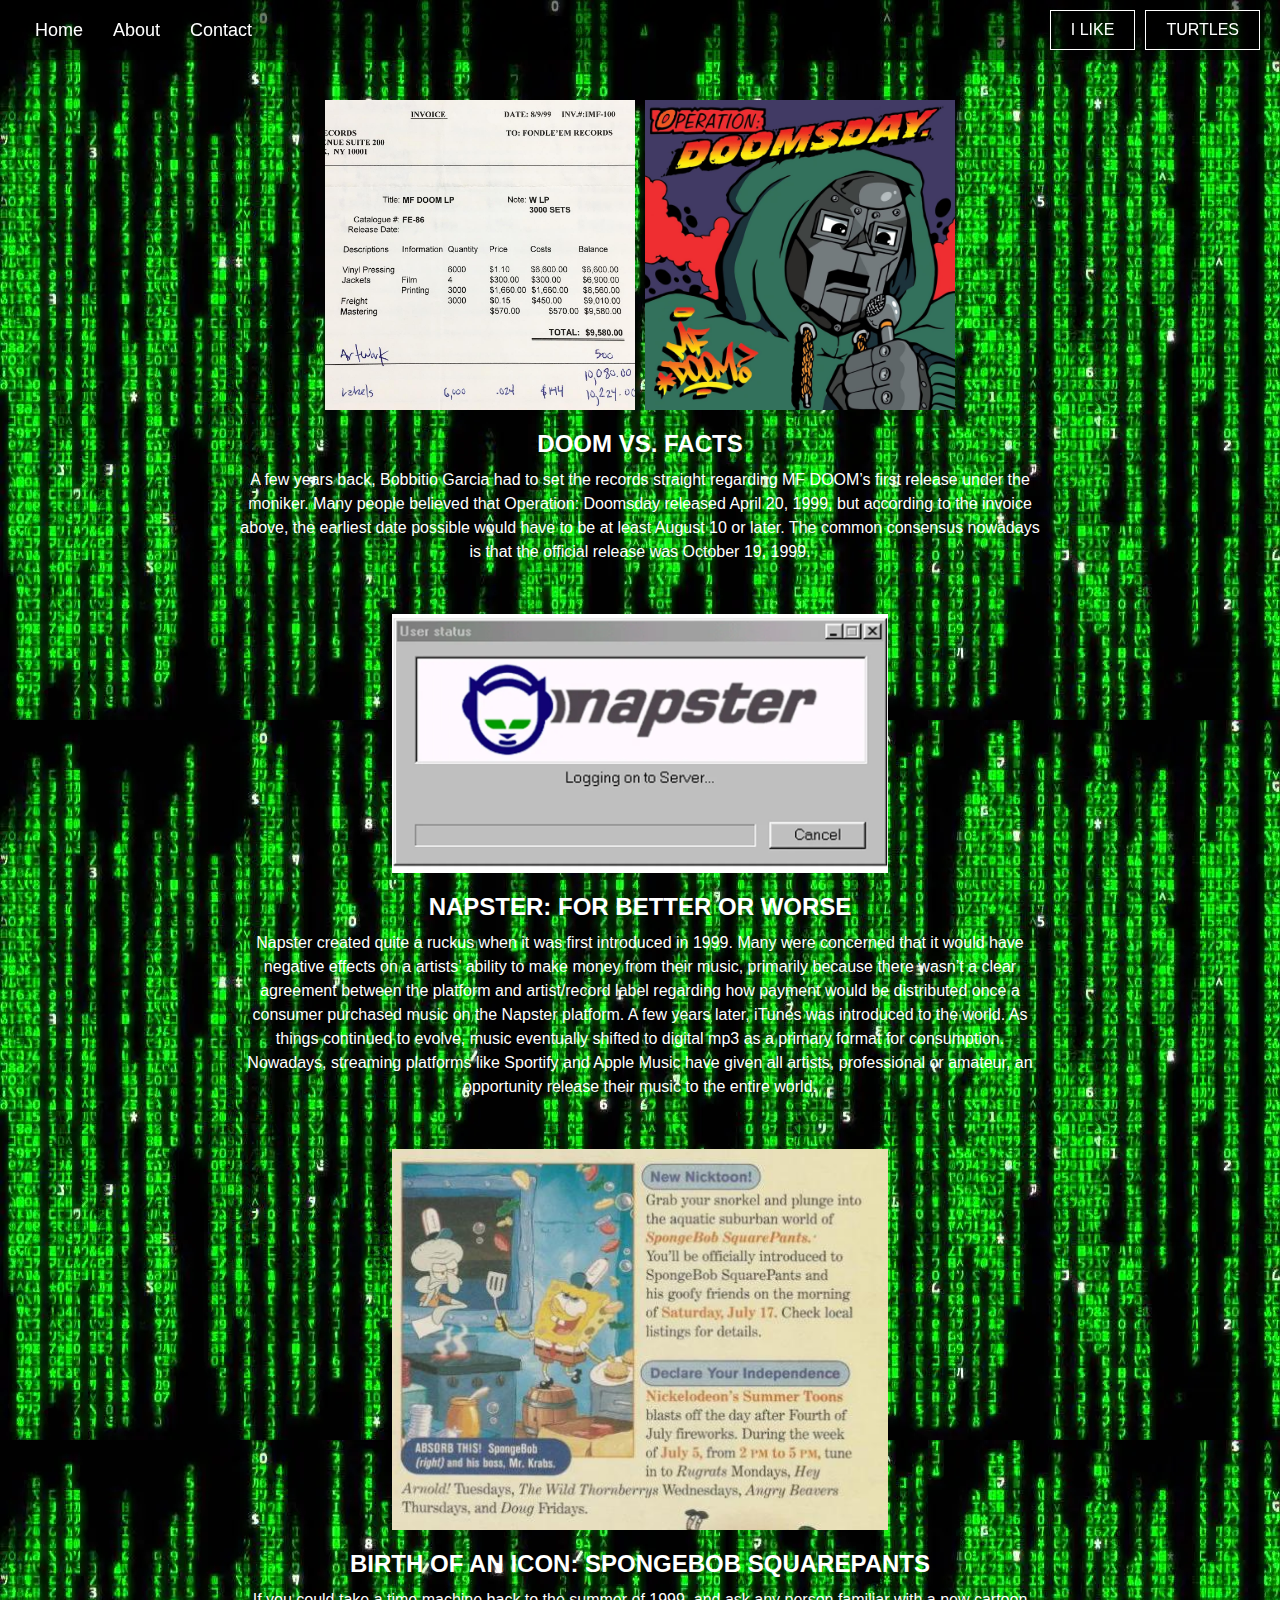
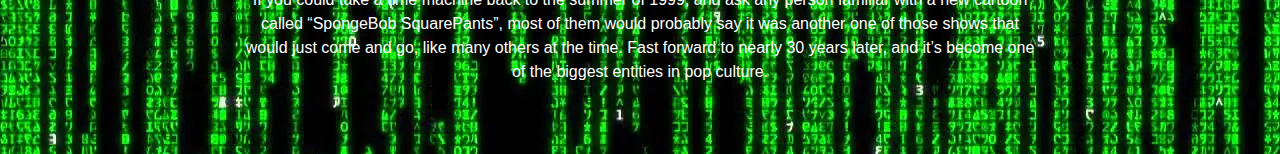
==== Page2/index.html @ 122d94d2 "FOGot" ====
<!DOCTYPE html>
<html lang="en">
<head>
  <meta charset="UTF-8">
  <meta http-equiv="X-UA-Compatible" content="IE=edge">
  <meta name="viewport" content="width=device-width, initial-scale=1.0">
  <link rel="stylesheet" href="./styles.css">
  <title>Document</title>
</head>
<body>
  <header>
    <nav>
      <ul>
        <li><a href="#home">Home</a></li>
        <li><a href="#about">About</a></li>
        <li><a href="#contact">Contact</a></li>
      </ul>
    </nav>
    <div class="buttons">
      <button id="likeButton">I LIKE</button>
      <button id="turtleButton">TURTLES</button>
    </div>
  </header>
  <main>
    <section id="doom">
      <div class="image-group">
        <img src="img/58378719_10157000337381093_8030431332653858816_n.jpg" alt="Doom Image">
        <img src="img/719e4bbbwNL._SL1500_.jpg" alt="Doom Image">
      </div>
      <h2>DOOM VS. FACTS</h2>
      <p>A few years back, Bobbitio Garcia had to set the records straight regarding MF DOOM’s first release under the moniker. Many people believed that Operation: Doomsday released April 20, 1999, but according to the invoice above, the earliest date possible would have to be at least August 10 or later. The common consensus nowadays is that the official release was October 19, 1999.</p>
    </section>
    <section id="napster">
      <div class="image-group">
        <img src="img/Napster-Featured.jpg" alt="Napster Image">
      </div>
      <h2>NAPSTER: FOR BETTER OR WORSE</h2>
      <p>Napster created quite a ruckus when it was first introduced in 1999. Many were concerned that it would have negative effects on a artists’ ability to make money from their music, primarily because there wasn’t a clear agreement between the platform and artist/record label regarding how payment would be distributed once a consumer purchased music on the Napster platform. A few years later, iTunes was introduced to the world. As things continued to evolve, music eventually shifted to digital mp3 as a primary format for consumption. Nowadays, streaming platforms like Sportify and Apple Music have given all artists, professional or amateur, an opportunity release their music to the entire world.</p>
    </section>
    <section id="spongebob">
      <div class="image-group">
        <img src="img/sPONGE.jpeg" alt="Spongebob Image">
      </div>
      <h2>BIRTH OF AN ICON: SPONGEBOB SQUAREPANTS</h2>
      <p>If you could take a time machine back to the summer of 1999, and ask any person familiar with a new cartoon called “SpongeBob SquarePants”, most of them would probably say it was another one of those shows that would just come and go, like many others at the time. Fast forward to nearly 30 years later, and it’s become one of the biggest entities in pop culture.</p>
    </section>
  </main>
  <script src="scripts.js"></script>
</body>
</html>
---- Page2/styles.css ----
/* styles.css */

a, button, input, select, h1, h2, h3, h4, h5, * {
    box-sizing: border-box;
    margin: 0;
    padding: 0;
    border: none;
    text-decoration: none;
    background: none;
    -webkit-font-smoothing: antialiased;
  }
  
  menu, ol, ul {
    list-style-type: none;
    margin: 0;
    padding: 0;
  }
  
  body {
    margin: 0;
    font-family: Arial, sans-serif;
    background: url('img/matrix-code.jpg') repeat;
    color: white;
    overflow-y: scroll;
  }
  
  header {
    display: flex;
    justify-content: space-between;
    align-items: center;
    background-color: rgba(0, 0, 0, 0.5);
    padding: 10px 20px;
    position: fixed;
    width: 100%;
    top: 0;
    z-index: 1000;
  }
  
  nav ul {
    display: flex;
    list-style: none;
    margin: 0;
    padding: 0;
  }
  
  nav ul li {
    margin: 0 15px;
  }
  
  nav ul li a {
    color: white;
    text-decoration: none;
    font-size: 18px;
  }
  
  .buttons {
    display: flex;
  }
  
  .buttons button {
    margin-left: 10px;
    padding: 10px 20px;
    font-size: 16px;
    background-color: rgba(0, 0, 0, 0.5);
    color: white;
    border: 1px solid white;
    cursor: pointer;
  }
  
  main {
    padding: 100px 20px 20px 20px; /* Adjust padding to avoid header overlap */
  }
  
  section {
    margin-bottom: 50px;
    text-align: center;
  }
  
  .image-group {
    display: flex;
    justify-content: center;
    gap: 10px;
    margin-bottom: 20px;
  }
  
  section img {
    max-width: 100%;
    height: auto;
  }
  
  #doom .image-group img {
    max-width: 25%;
  }
  
  #napster .image-group img,
  #spongebob .image-group img {
    max-width: 40%;
  }
  
  section h2 {
    font-size: 24px;
    margin: 20px 0 10px;
    font-weight: bold;
    text-transform: uppercase;
  }
  
  section p {
    font-size: 16px;
    line-height: 1.5;
    max-width: 800px;
    margin: 0 auto;
  }
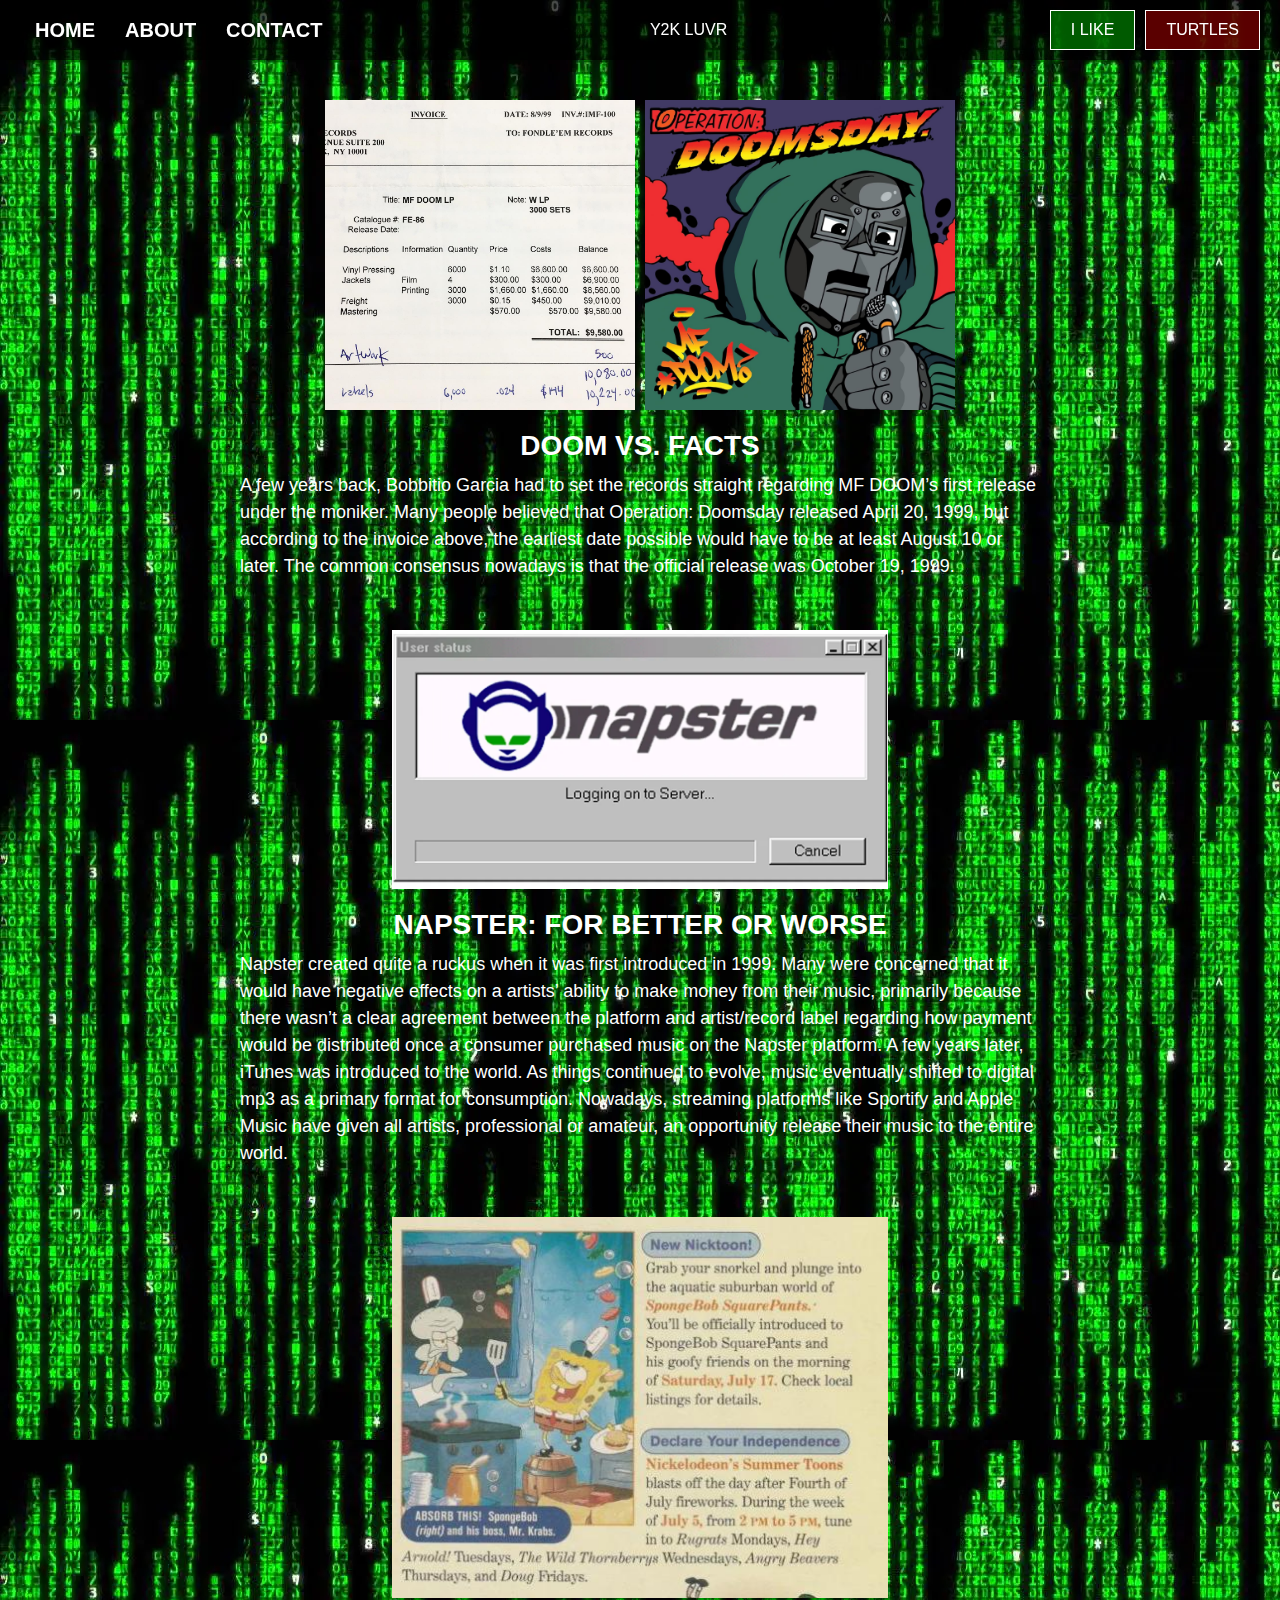
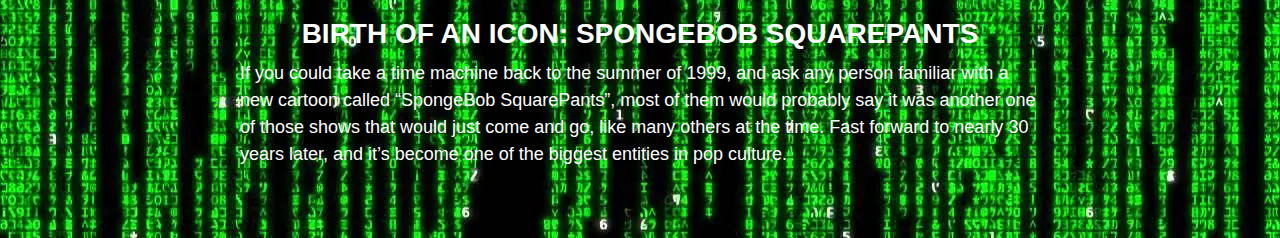
==== commit 7741d1da: "Page 2" ====
--- a/Page2/index.html
+++ b/Page2/index.html
@@ -16,6 +16,9 @@
         <li><a href="#contact">Contact</a></li>
       </ul>
     </nav>
+    <div class="y-2-k-luvr">
+    <span><span class="y-2-k-luvr-span"> Y2K </span><span class="y-2-k-luvr-span2"> LUVR </span></span>
+</div>
     <div class="buttons">
       <button id="likeButton">I LIKE</button>
       <button id="turtleButton">TURTLES</button>
--- a/Page2/styles.css
+++ b/Page2/styles.css
@@ -18,7 +18,7 @@
   
   body {
     margin: 0;
-    font-family: Arial, sans-serif;
+    font-family: 'Arial', sans-serif;
     background: url('img/matrix-code.jpg') repeat;
     color: white;
     overflow-y: scroll;
@@ -28,7 +28,7 @@
     display: flex;
     justify-content: space-between;
     align-items: center;
-    background-color: rgba(0, 0, 0, 0.5);
+    background-color: rgba(0, 0, 0, 0.7);
     padding: 10px 20px;
     position: fixed;
     width: 100%;
@@ -50,7 +50,9 @@
   nav ul li a {
     color: white;
     text-decoration: none;
-    font-size: 18px;
+    font-size: 20px;
+    font-weight: bold;
+    text-transform: uppercase;
   }
   
   .buttons {
@@ -65,6 +67,15 @@
     color: white;
     border: 1px solid white;
     cursor: pointer;
+    text-transform: uppercase;
+  }
+  
+  .buttons button:first-child {
+    background-color: rgba(0, 128, 0, 0.7);
+  }
+  
+  .buttons button:last-child {
+    background-color: rgba(128, 0, 0, 0.7);
   }
   
   main {
@@ -98,16 +109,17 @@
   }
   
   section h2 {
-    font-size: 24px;
+    font-size: 28px;
     margin: 20px 0 10px;
     font-weight: bold;
     text-transform: uppercase;
   }
   
   section p {
-    font-size: 16px;
+    font-size: 18px;
     line-height: 1.5;
     max-width: 800px;
     margin: 0 auto;
+    text-align: left;
   }
   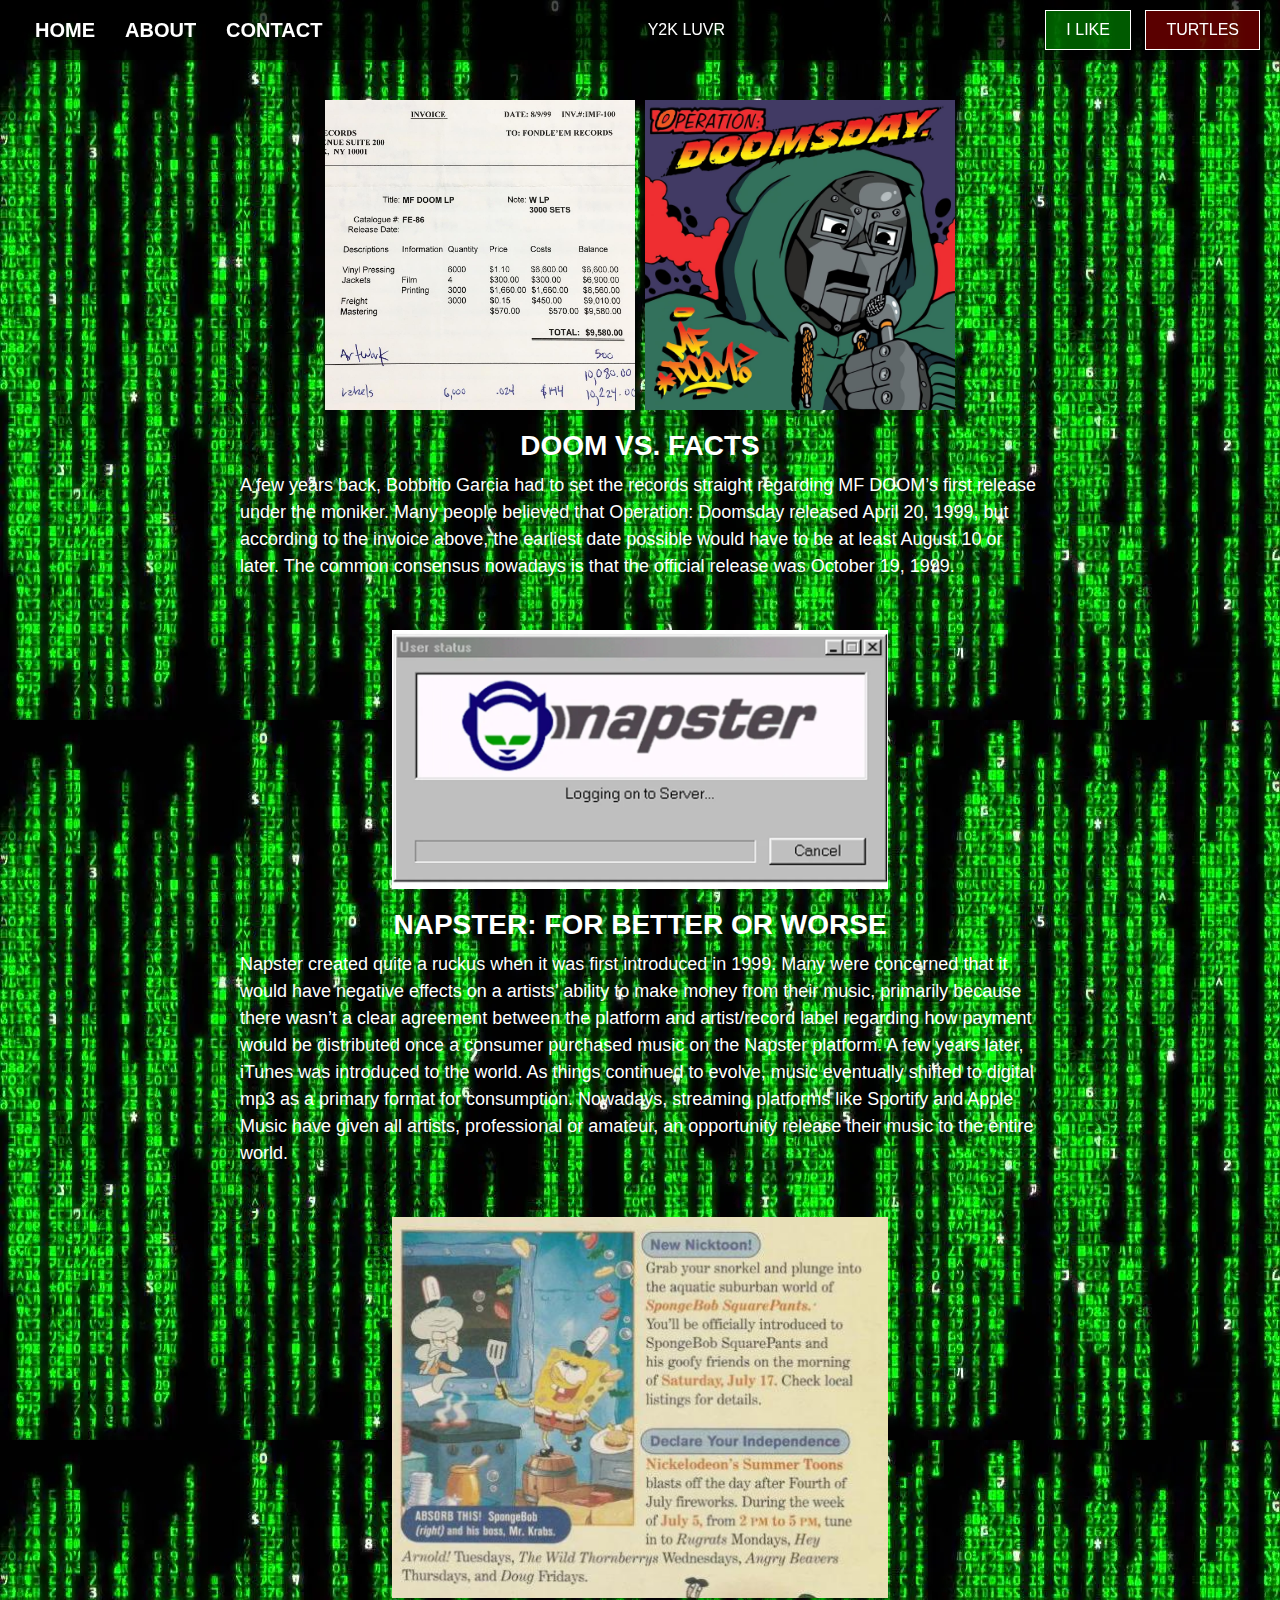
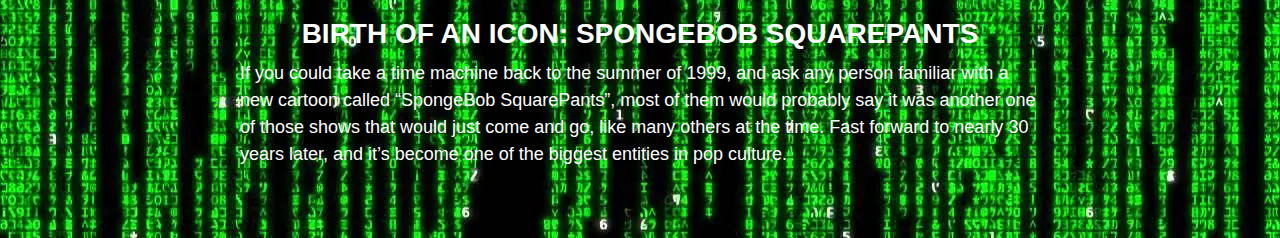
==== commit 8b18b9a5: "JavaStyle" ====
--- a/Page2/index.html
+++ b/Page2/index.html
@@ -4,7 +4,7 @@
   <meta charset="UTF-8">
   <meta http-equiv="X-UA-Compatible" content="IE=edge">
   <meta name="viewport" content="width=device-width, initial-scale=1.0">
-  <link rel="stylesheet" href="./styles.css">
+  <!--link rel="stylesheet" href="./styles.css"-->
   <title>Document</title>
 </head>
 <body>
@@ -48,6 +48,6 @@
       <p>If you could take a time machine back to the summer of 1999, and ask any person familiar with a new cartoon called “SpongeBob SquarePants”, most of them would probably say it was another one of those shows that would just come and go, like many others at the time. Fast forward to nearly 30 years later, and it’s become one of the biggest entities in pop culture.</p>
     </section>
   </main>
-  <script src="scripts.js"></script>
+  <script src="script.js"></script>
 </body>
 </html>
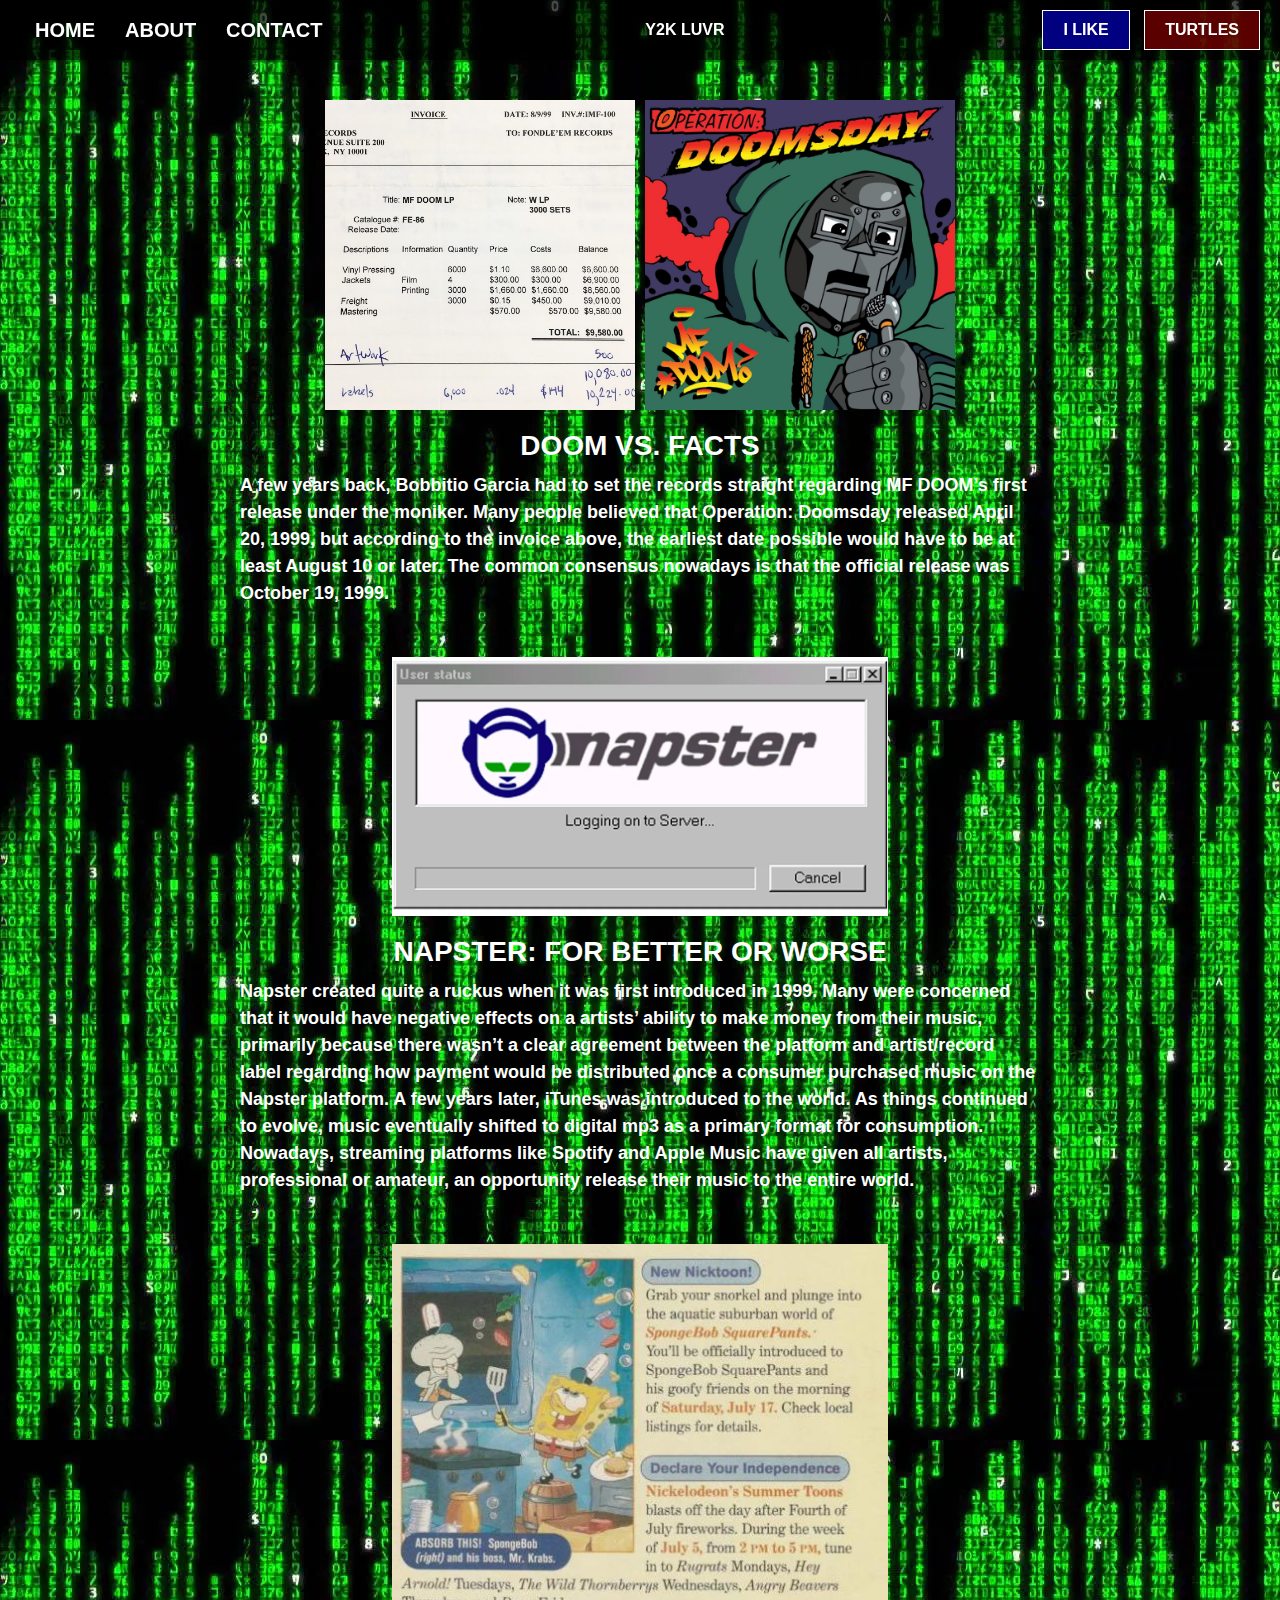
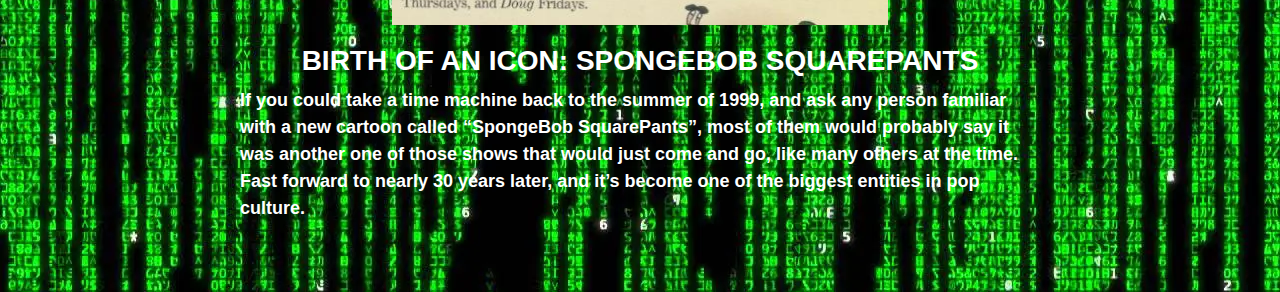
==== commit aac4f236: "New Links" ====
--- a/Page2/index.html
+++ b/Page2/index.html
@@ -38,7 +38,7 @@
         <img src="img/Napster-Featured.jpg" alt="Napster Image">
       </div>
       <h2>NAPSTER: FOR BETTER OR WORSE</h2>
-      <p>Napster created quite a ruckus when it was first introduced in 1999. Many were concerned that it would have negative effects on a artists’ ability to make money from their music, primarily because there wasn’t a clear agreement between the platform and artist/record label regarding how payment would be distributed once a consumer purchased music on the Napster platform. A few years later, iTunes was introduced to the world. As things continued to evolve, music eventually shifted to digital mp3 as a primary format for consumption. Nowadays, streaming platforms like Sportify and Apple Music have given all artists, professional or amateur, an opportunity release their music to the entire world.</p>
+      <p>Napster created quite a ruckus when it was first introduced in 1999. Many were concerned that it would have negative effects on a artists’ ability to make money from their music, primarily because there wasn’t a clear agreement between the platform and artist/record label regarding how payment would be distributed once a consumer purchased music on the Napster platform. A few years later, iTunes was introduced to the world. As things continued to evolve, music eventually shifted to digital mp3 as a primary format for consumption. Nowadays, streaming platforms like Spotify and Apple Music have given all artists, professional or amateur, an opportunity release their music to the entire world.</p>
     </section>
     <section id="spongebob">
       <div class="image-group">
